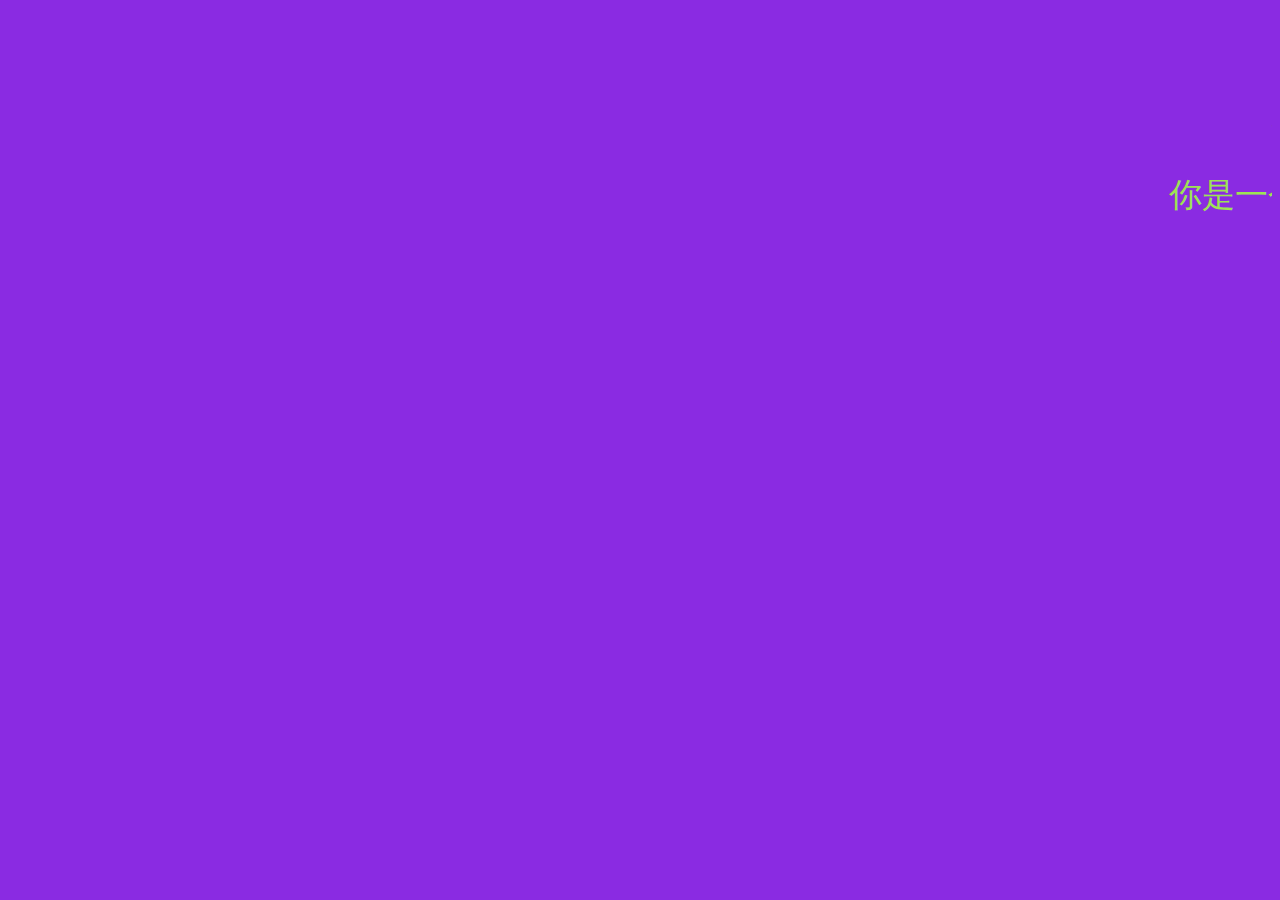
==== index5.html @ d5d0a973 "first_commit" ====
﻿<!DOCTYPE html>
<html lang="en">
<head>
<meta charset="UTF-8">
<title>我说过的话我都记得，你说过的话更难忘</title>

<script src="js/jquery-3.0.0.min.js"></script>

<style type="text/css">
.barrager{width:100%;margin:0 auto;overflow:hidden;height:600px;position:relative;}
	.barrager div{position:absolute;}
	.addBarrager{border:1px solid #d5d5d5;height:75px;width:800px;margin:0 auto 30px;-webkit-border-radius: 20px;-moz-border-radius:20px;border-radius: 20px;}
	.addBarrager input{height:38px;margin-top:20px;margin-left:2%;width:70%;text-indent:30px;border:none;line-height:38px;font-size:20px;}
	.addBarrager .submit{height:38px;background:#fff;font-size:20px;font-family: "微软雅黑";width:25%;margin-top:20px;border-left:1px solid #d5d5d5;}

</style>

</head>
<body style="background-color:blueviolet;">
	<div class="barrager">
<div><span>你是一个善良，聪明，理智，孝顺，可爱的女孩</span></div>
    <div><span>第一次见你的时候我就有一种感觉，我感觉我会答应你</span></div>
    <div><span>永生花一生只能送一次</span></div>
    <div><span>我花了九个小时画的，你可要好好保存，画在人在</span></div>
    <div><span>我想弥补你丢东西的失落感</span></div>
    <div><span>人越老越不得不相信缘分</span></div>
    <div><span>All I can think about is how much I want to kiss you</span></div>
    <div><span>我的眼中没有你，我的余光中都是你</span></div>
     <div><span>You have always been and awlays will be the love of my life</span></div>
     <div><span>我认识的男生中我最喜欢你</span></div>
     <div><span>你的好我都记得，你说过的话也是</span></div>
     <div><span>男朋友果然是快乐的源泉</span></div>
         <div><span>你问我要过的东西我不会忘，我只是会把它变成一个小惊喜等个合适的时候送给你</span></div>
       <div><span>要生生两个，最好一男一女</span></div>
      </div>
<script type="text/javascript">
    $(function () {
        $(".barrager").barrager()
    });
    (function () {
        var Barrager = function (ele,options) {
            var defaults = {
                color:["#ff9999","#35d2f4","#9ee353","#9d77ff","#4785d9","#ff9333","#5bdea8","#51befc"],
                wrap:ele
            };
            this.settings = $.extend({},defaults,options||{});
            this._init();
            this.bindEven();
        };
        Barrager.prototype = {
            _init:function () {
                var item = $(this.settings.wrap).find("div");
                for(var i = 0;i<item.length;i++){
                    item.eq(i).css({
                        top:this.getReandomTop()+"px",
                        color:this.getReandomColor(),
                        fontSize:this.getReandomSize()+"px"
                    });
                    item.eq(i).css({
                        right:-item.eq(i).width()
                    })
                }
                this.randomTime(0);
            },
            bindEven:function () {
                var _this = this;
                $(".addBarrager .submit").on('click',function () {
                    _this._click(_this);
                });
            },
            getReandomColor:function () {
                var max = this.settings.color.length;
                var randomNum = Math.floor(Math.random()*max);
                return this.settings.color[randomNum];
            },
            getReandomTop:function () {
                var top = (Math.random()*450).toFixed(1);
                return top;
            },
            getReandomSize:function () {
                var size = (12+Math.random()*28);
                return size;
            },
            getReandomTime:function () {
                var time = Math.floor((8+Math.random()*10));
                return time*1000;
            },
            randomTime:function (n) {
                var obj = $(this.settings.wrap).find("div");
                var _this = this;
                var len = obj.length;
                if(n>=len){
                    n=0;
                }
                setTimeout(function () {
                    n++;
                    _this.randomTime(n)
                },1000);
                var item = obj.eq(n),_w = item.outerWidth(!0);
                item.animate({
                    left:-_w
                },_this.getReandomTime(),"linear",function () {
                    item.css({right:-_w,left:""});
                    _this.randomTime(n)
                });
            },
            _click:function (obj) {
                var _this = obj;
                var _val = $(".barVal");
                if(_val.val() == ""){
                    alert("请描述你对TA的印象！");
                    return false;
                }
                $(_this.settings.wrap).append("<div><span class='new'>"+_val.val()+"</span></div>");
                _this._init();
                _val.val("");
            }
        };
        $.fn.barrager = function (opt) {
            var bger = new Barrager(this,opt);
        }
    })(jQuery);
</script>
</body>
</html>
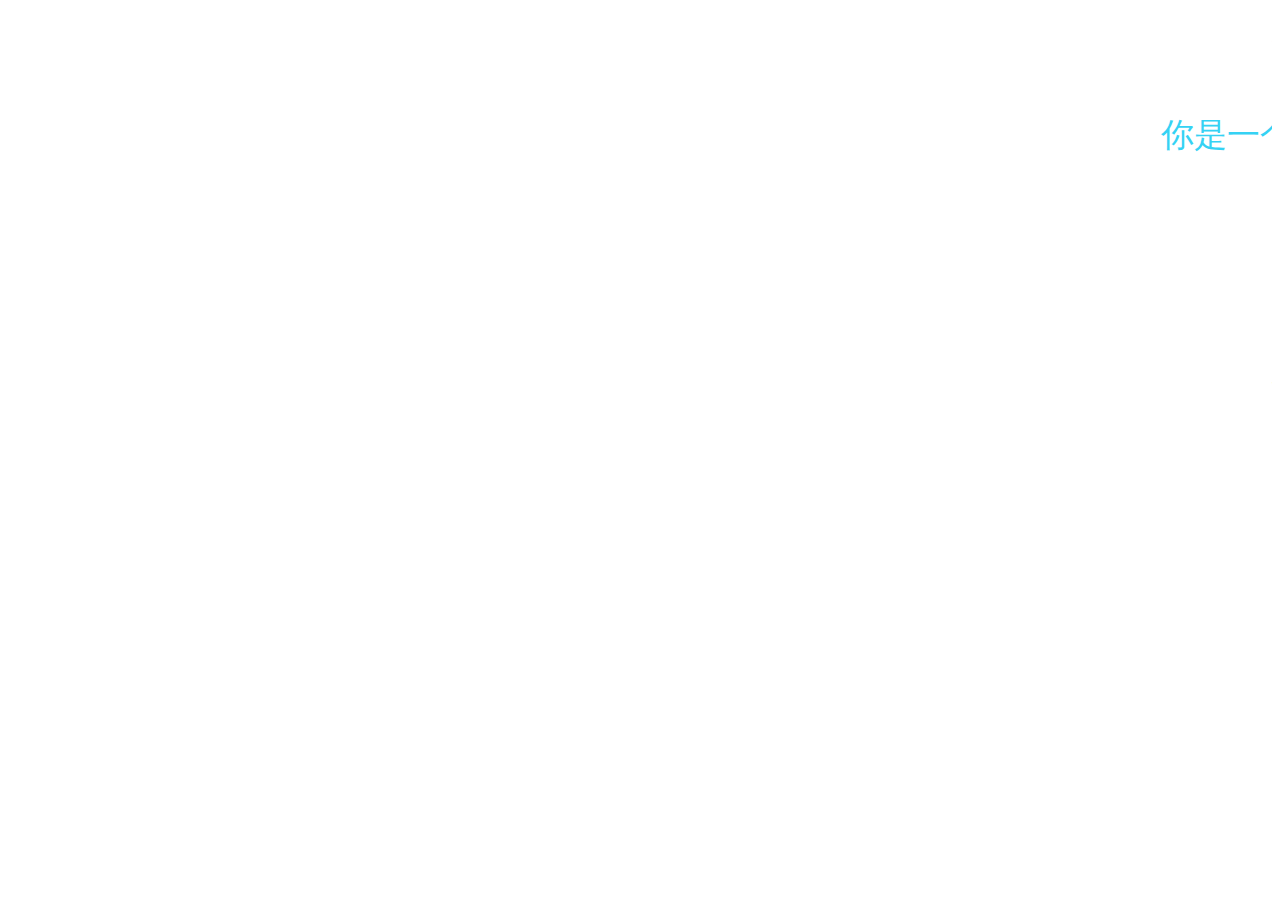
==== commit a6e458b8: "Update index5.html" ====
--- a/index5.html
+++ b/index5.html
@@ -16,7 +16,7 @@
 </style>
 
 </head>
-<body style="background-color:blueviolet;">
+<body style="style="background: url(images/bz1.JPG) no-repeat;">
 	<div class="barrager">
 <div><span>你是一个善良，聪明，理智，孝顺，可爱的女孩</span></div>
     <div><span>第一次见你的时候我就有一种感觉，我感觉我会答应你</span></div>
@@ -122,4 +122,4 @@
     })(jQuery);
 </script>
 </body>
-</html>+</html>
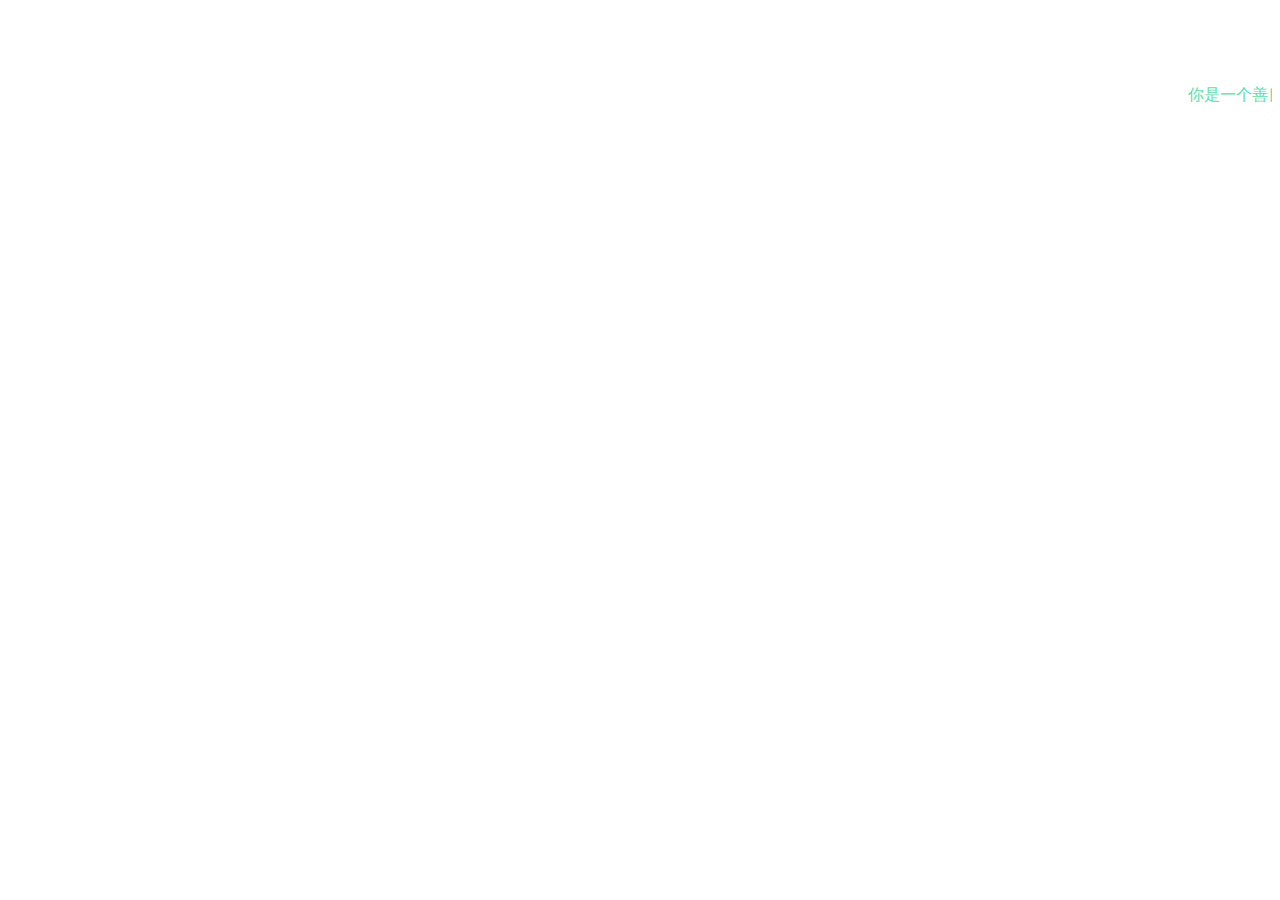
==== commit 55f8d461: "Update index5.html" ====
--- a/index5.html
+++ b/index5.html
@@ -16,7 +16,7 @@
 </style>
 
 </head>
-<body style="style="background: url(images/bz1.JPG) no-repeat;">
+<body style="style="background:url(images/bz1.JPG) no-repeat;">
 	<div class="barrager">
 <div><span>你是一个善良，聪明，理智，孝顺，可爱的女孩</span></div>
     <div><span>第一次见你的时候我就有一种感觉，我感觉我会答应你</span></div>
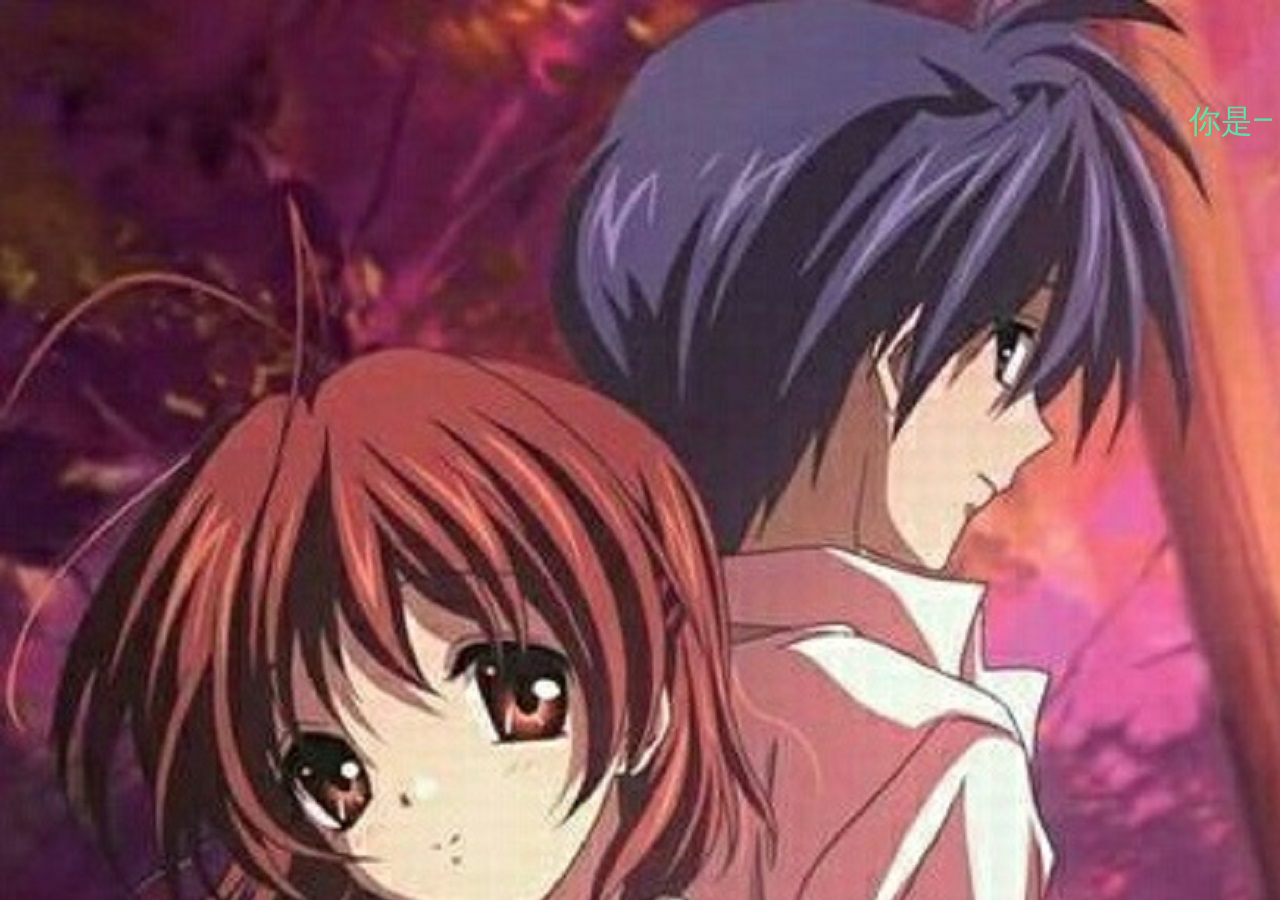
==== commit e5f226a3: "Update index5.html" ====
--- a/index5.html
+++ b/index5.html
@@ -16,7 +16,7 @@
 </style>
 
 </head>
-<body style="style="background:url(images/bz1.JPG) no-repeat;">
+<body style="background:url(images/bz1.JPG) no-repeat;">
 	<div class="barrager">
 <div><span>你是一个善良，聪明，理智，孝顺，可爱的女孩</span></div>
     <div><span>第一次见你的时候我就有一种感觉，我感觉我会答应你</span></div>
